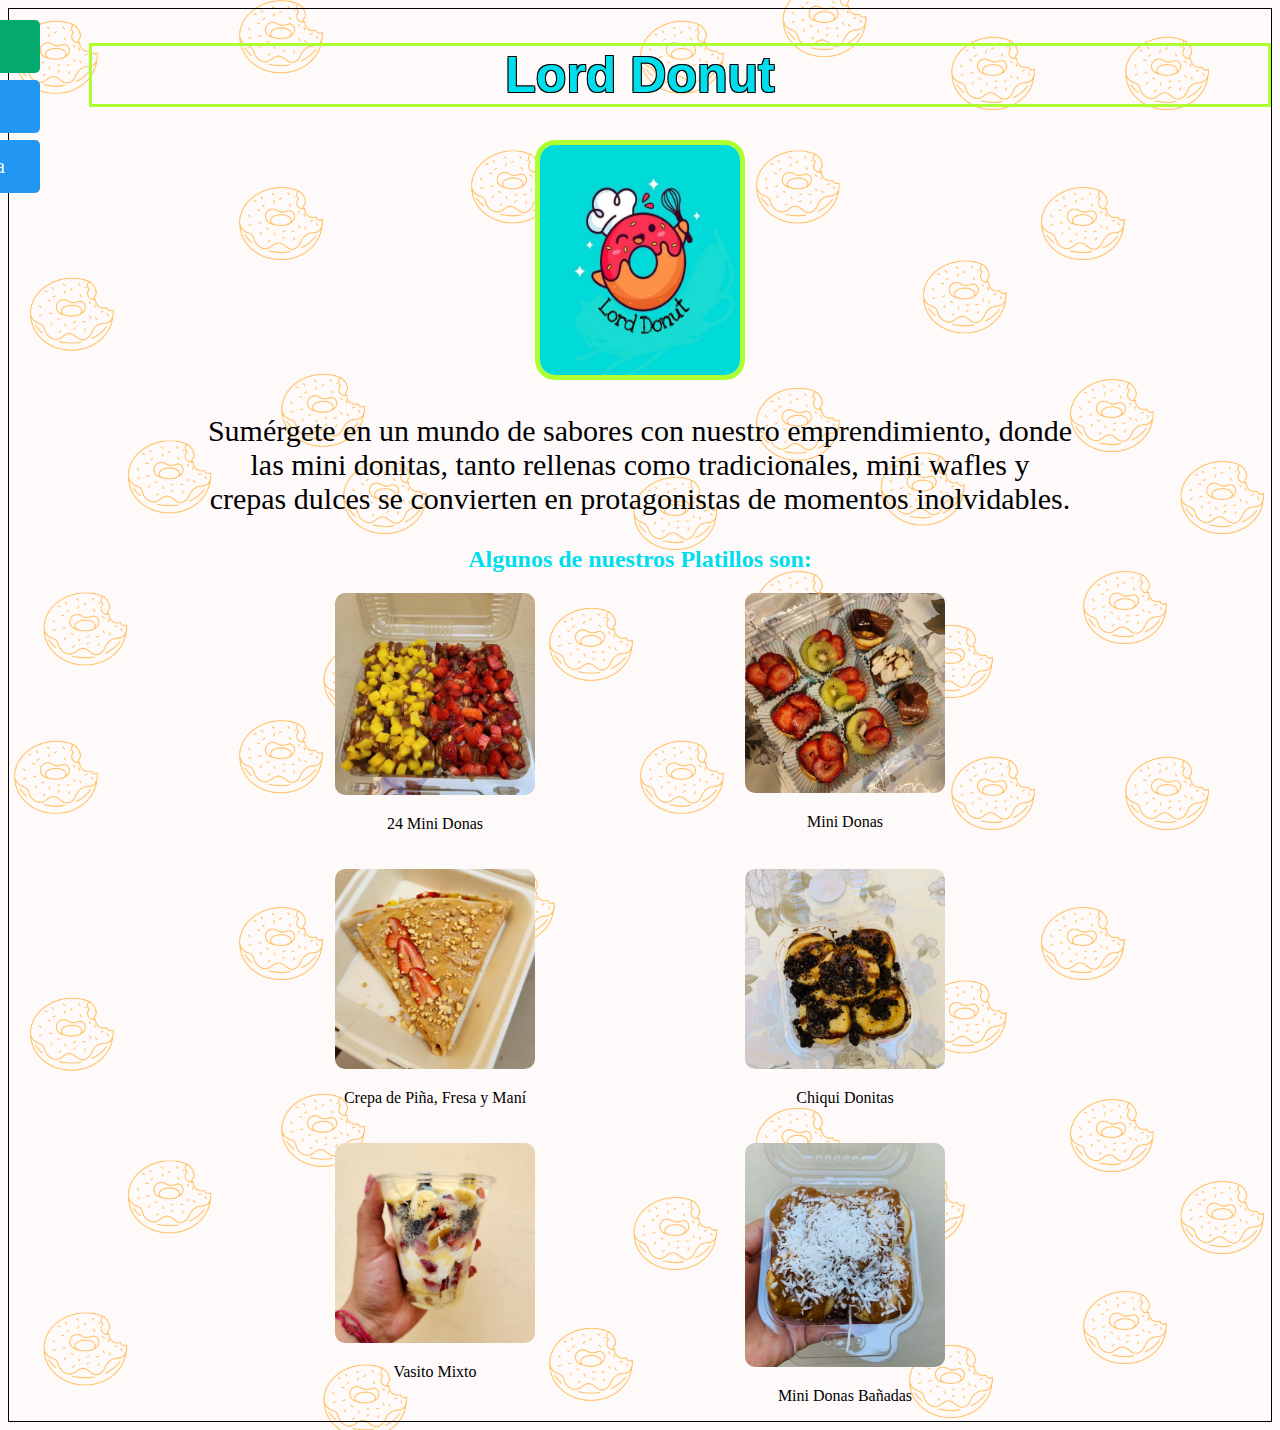
==== index.html @ facc5273 "Proyecto DPW" ====
<!DOCTYPE html>
<html lang="es">
  <head>
    <meta charset="utf-8" />
    <meta name="viewport" content="width=device-width, initial-scale=1.0" />
    <title>Mister Donut</title>
    <link rel="stylesheet" href="/Home/Home-Estilo.css" />
  </head>

  <body>
    <nav id="mySidenav" class="sidenav">
      <a href="/Contactanos/contactanos.html" id="contacto" title="contactanos"
        >Contacto</a
      >
      <a href="/Menu/Menú.html" id="menu" title="menu">Menú</a>
      <a
        href="/pedido_en_linea/form_pedido.html"
        id="form_pedido"
        title="crepas"
        >Pedir en linea</a
      >
    </nav>

    <div style="margin-left: 80px">
      <h1>Lord Donut</h1>
    </div>

    <section align="center">
      <img src="Logo_Lord_Donut_.jpg" alt="Mister Donut Logo" class="log" />
    </section>

    <section>
      <p class="nosotros">
        Sumérgete en un mundo de sabores con nuestro emprendimiento, donde
        <br />las mini donitas, tanto rellenas como tradicionales, mini wafles y
        <br />crepas dulces se convierten en protagonistas de momentos
        inolvidables.
      </p>
    </section>
    <h2>Algunos de nuestros Platillos son:</h2>

    <div class="galeria">
      <div class="imagen">
        <img src="/Home/24_mini_donas.png" alt="24 mini donas" />
        <p>24 Mini Donas</p>
      </div>
      <div class="imagen">
        <img src="/Home/Mini_donas.png" alt="Mini donas" />
        <p>Mini Donas</p>
      </div>
      <div class="imagen">
        <img
          src="/Home/Crepa de piña - fresa - Maní.png"
          alt="Crepa de piña, fresa y maní"
        />
        <p>Crepa de Piña, Fresa y Maní</p>
      </div>
      <div class="imagen">
        <img src="/Home/Chiqui_donitas.png" alt="Chiqui donitas" />
        <p>Chiqui Donitas</p>
      </div>
      <div class="imagen">
        <img src="/Home/Vasito_mixto.png" alt="Vasito mixto" />
        <p>Vasito Mixto</p>
      </div>
      <div class="imagen">
        <img src="/Home/Minidonas_conbaño.jpg" alt="Mini donas bañadas" />
        <p>Mini Donas Bañadas</p>
      </div>
    </div>
  </body>
</html>
---- Home/Home-Estilo.css ----
/* Aque empieza el estilo del menu */
.sidenav a {
  position: absolute;
  left: -120px;
  transition: 0.3s;
  padding: 15px;
  width: 130px;
  text-decoration: none;
  font-size: 20px;
  color: white;
  border-radius: 0 5px 5px 0;
  position: fixed;
}

.sidenav a:hover {
  left: 0;
}

#contacto {
  top: 20px;
  background-color: #04aa6d;
}

#menu {
  top: 80px;
  background-color: #2196f3;
}
#form_pedido {
  top: 140px;
  background-color: #2196f3;
}
h2 {
  text-align: center;
  color: #00dded;
}

/* aqui termina el estilo del menu */
h1 {
  text-align: center;
  font-family: Impact, Haettenschweiler, "Arial Narrow Bold", sans-serif;
  color: #00dded;
  font-size: 50px;
  padding-right: 80px;
  border: 3px solid greenyellow;
  text-shadow: -1px -1px 0 #000, 1px -1px 0 #000, -1px 1px 0 #000,
    1px 1px 0 #000;
}

.nosotros {
  text-align: center;
  font-family: "Times New Roman", Times, serif;
  font-size: 30px;
}

p {
  font-family: cursive;
}

.log {
  height: 230px;
  width: 200px;
  border-radius: 20px;
  border: 5px solid greenyellow;
}

body {
  background-image: url("Fondo_home.png");
  background-size: contain;
  background-repeat: repeat;
  border: 1px solid black;
}

.galeria {
  display: grid;
  grid-template-columns: repeat(2, 1fr);
  gap: 20px;
  justify-items: center;
  margin: 0 auto;
  max-width: 800px;
}

.galeria .imagen {
  text-align: center;
}

.galeria img {
  width: 100%;
  max-width: 200px;
  border-radius: 10px;
}

.imagen {
  width: 200px;
  transition: transform 0.3 ease;
}
.imagen:hover {
  transform: scale(1.1);
}

.log {
  width: 200px;
  transition: transform 0.3 ease;
}

.log:hover {
  transform: scale(1.1);
}
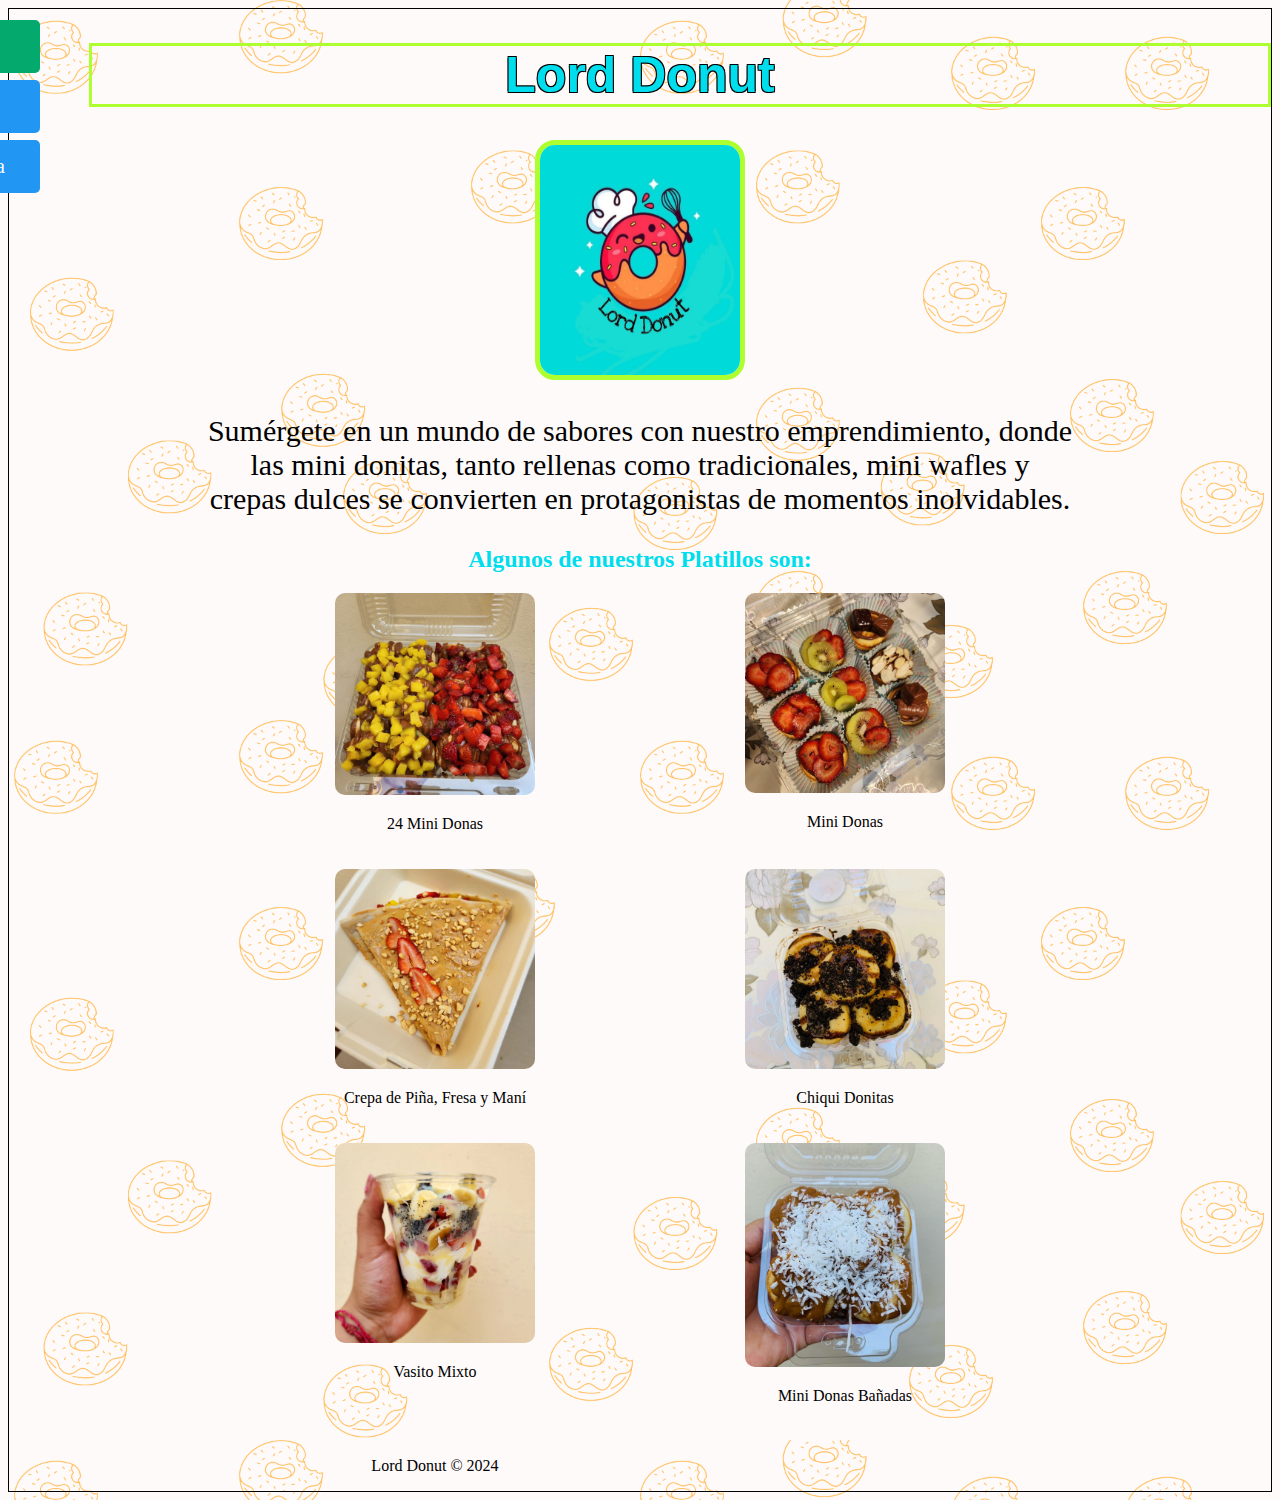
==== commit 6f7893e9: "Proyecto DPW" ====
--- a/index.html
+++ b/index.html
@@ -67,6 +67,11 @@
         <img src="/Home/Minidonas_conbaño.jpg" alt="Mini donas bañadas" />
         <p>Mini Donas Bañadas</p>
       </div>
+      <div>
+        <footer>
+          <p>Lord Donut &copy; 2024</p>
+        </footer>
+      </div>
     </div>
   </body>
 </html>
--- a/Home/Home-Estilo.css
+++ b/Home/Home-Estilo.css
@@ -105,3 +105,7 @@
 .log:hover {
   transform: scale(1.1);
 }
+
+footer {
+  text-align: center;
+}
